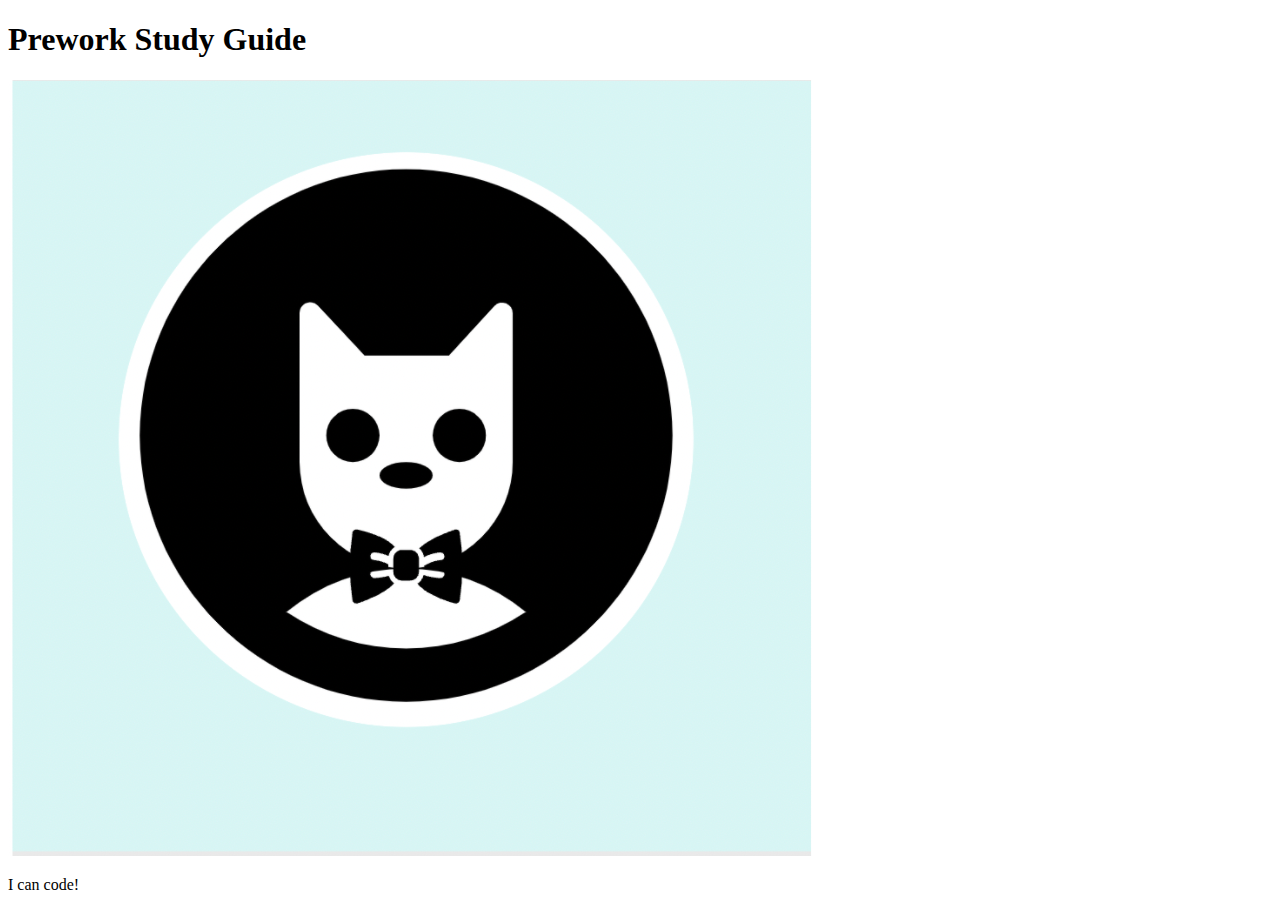
==== prework-study-guide/index.html @ a2bf136a "prework code" ====
<!DOCTYPE html>
<html lang="en">
  <head>
    <meta charset="UTF-8" />
    <meta http-equiv="X-UA-Compatible" content="IE=edge" />
    <meta name="viewport" content="width=device-width, initial-scale=1.0" />
    <title>Prework Study Guide</title>
  </head>
  <body>
    <header id="top">
      <h1>Prework Study Guide</h1>
      <img src="./assets/bowtie-cat.png" alt="Profile image of cat wearing a bow tie." />
    </header>
    <main>
      <!-- Student code goes here -->
    </main>

    <footer>
      <p>I can code!</p>
    </footer>
  </body>
</html>
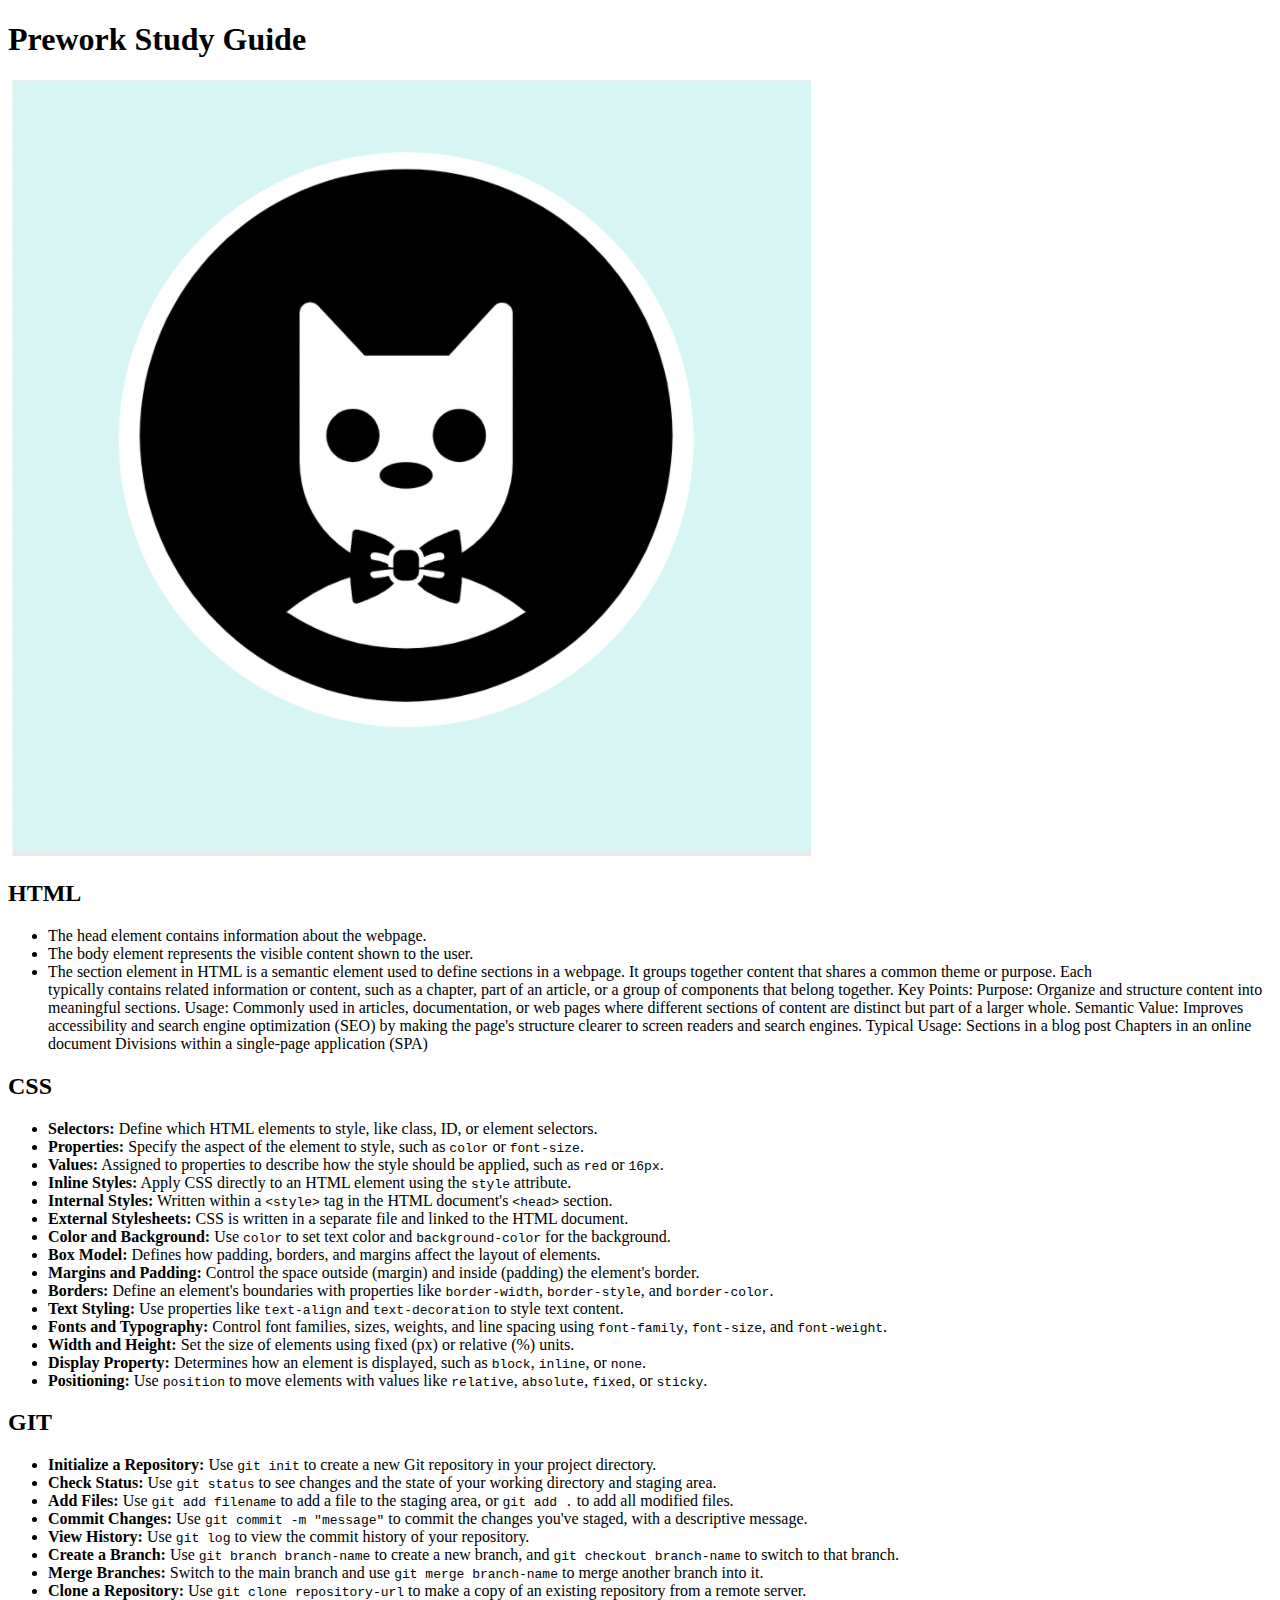
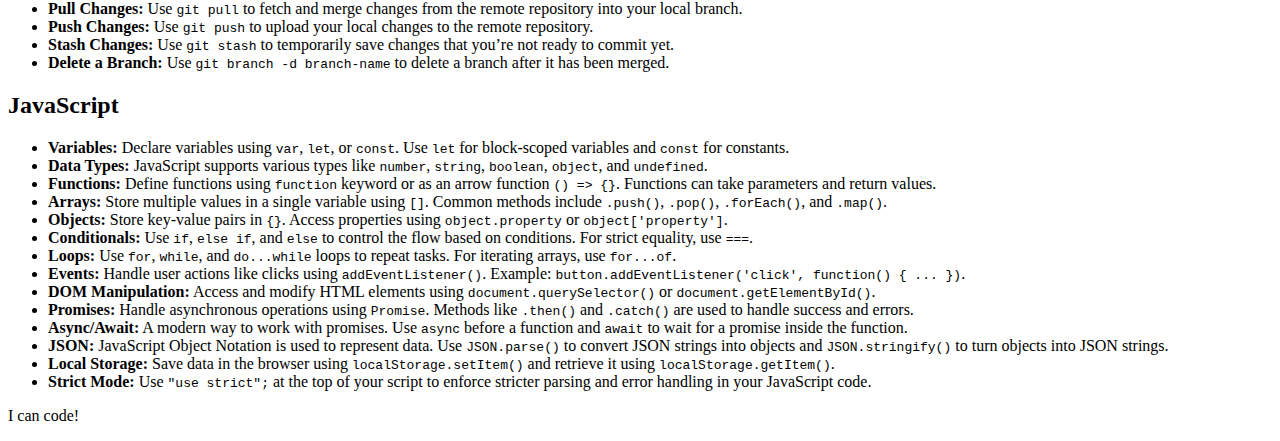
==== commit 0d79034a: "added code to HTML file" ====
--- a/prework-study-guide/index.html
+++ b/prework-study-guide/index.html
@@ -4,7 +4,7 @@
     <meta charset="UTF-8" />
     <meta http-equiv="X-UA-Compatible" content="IE=edge" />
     <meta name="viewport" content="width=device-width, initial-scale=1.0" />
-    <title>Prework Study Guide</title>
+    <title>Kevin's Prework Study Guide</title>
   </head>
   <body>
     <header id="top">
@@ -12,7 +12,86 @@
       <img src="./assets/bowtie-cat.png" alt="Profile image of cat wearing a bow tie." />
     </header>
     <main>
-      <!-- Student code goes here -->
+      <section class="card" id="html-section">
+        <h2>HTML</h2>
+        <ul>
+          <li>The head element contains information about the webpage.</li>
+          <li>The body element represents the visible content shown to the user.</li>
+          <li>The section element in HTML is a semantic element used to define sections in a webpage. It groups together content that shares a common theme or purpose. Each <section> typically contains related information or content, such as a chapter, part of an article, or a group of components that belong together.
+
+            Key Points:
+            Purpose: Organize and structure content into meaningful sections.
+            Usage: Commonly used in articles, documentation, or web pages where different sections of content are distinct but part of a larger whole.
+            Semantic Value: Improves accessibility and search engine optimization (SEO) by making the page's structure clearer to screen readers and search engines.
+            Typical Usage:
+            Sections in a blog post
+            Chapters in an online document
+            Divisions within a single-page application (SPA)</li>
+        </ul>
+
+      </section>
+   
+      <section class="card" id="css-section">
+        <h2>CSS</h2>
+        <ul>
+          <li><strong>Selectors:</strong> Define which HTML elements to style, like class, ID, or element selectors.</li>
+          <li><strong>Properties:</strong> Specify the aspect of the element to style, such as <code>color</code> or <code>font-size</code>.</li>
+          <li><strong>Values:</strong> Assigned to properties to describe how the style should be applied, such as <code>red</code> or <code>16px</code>.</li>
+          <li><strong>Inline Styles:</strong> Apply CSS directly to an HTML element using the <code>style</code> attribute.</li>
+          <li><strong>Internal Styles:</strong> Written within a <code>&lt;style&gt;</code> tag in the HTML document's <code>&lt;head&gt;</code> section.</li>
+          <li><strong>External Stylesheets:</strong> CSS is written in a separate file and linked to the HTML document.</li>
+          <li><strong>Color and Background:</strong> Use <code>color</code> to set text color and <code>background-color</code> for the background.</li>
+          <li><strong>Box Model:</strong> Defines how padding, borders, and margins affect the layout of elements.</li>
+          <li><strong>Margins and Padding:</strong> Control the space outside (margin) and inside (padding) the element's border.</li>
+          <li><strong>Borders:</strong> Define an element's boundaries with properties like <code>border-width</code>, <code>border-style</code>, and <code>border-color</code>.</li>
+          <li><strong>Text Styling:</strong> Use properties like <code>text-align</code> and <code>text-decoration</code> to style text content.</li>
+          <li><strong>Fonts and Typography:</strong> Control font families, sizes, weights, and line spacing using <code>font-family</code>, <code>font-size</code>, and <code>font-weight</code>.</li>
+          <li><strong>Width and Height:</strong> Set the size of elements using fixed (px) or relative (%) units.</li>
+          <li><strong>Display Property:</strong> Determines how an element is displayed, such as <code>block</code>, <code>inline</code>, or <code>none</code>.</li>
+          <li><strong>Positioning:</strong> Use <code>position</code> to move elements with values like <code>relative</code>, <code>absolute</code>, <code>fixed</code>, or <code>sticky</code>.</li>
+        </ul>
+
+   </section>
+   
+      <section class="card" id="git-section">
+        <h2>GIT</h2>
+        <ul>
+          <li><strong>Initialize a Repository:</strong> Use <code>git init</code> to create a new Git repository in your project directory.</li>
+          <li><strong>Check Status:</strong> Use <code>git status</code> to see changes and the state of your working directory and staging area.</li>
+          <li><strong>Add Files:</strong> Use <code>git add filename</code> to add a file to the staging area, or <code>git add .</code> to add all modified files.</li>
+          <li><strong>Commit Changes:</strong> Use <code>git commit -m "message"</code> to commit the changes you've staged, with a descriptive message.</li>
+          <li><strong>View History:</strong> Use <code>git log</code> to view the commit history of your repository.</li>
+          <li><strong>Create a Branch:</strong> Use <code>git branch branch-name</code> to create a new branch, and <code>git checkout branch-name</code> to switch to that branch.</li>
+          <li><strong>Merge Branches:</strong> Switch to the main branch and use <code>git merge branch-name</code> to merge another branch into it.</li>
+          <li><strong>Clone a Repository:</strong> Use <code>git clone repository-url</code> to make a copy of an existing repository from a remote server.</li>
+          <li><strong>Pull Changes:</strong> Use <code>git pull</code> to fetch and merge changes from the remote repository into your local branch.</li>
+          <li><strong>Push Changes:</strong> Use <code>git push</code> to upload your local changes to the remote repository.</li>
+          <li><strong>Stash Changes:</strong> Use <code>git stash</code> to temporarily save changes that you’re not ready to commit yet.</li>
+          <li><strong>Delete a Branch:</strong> Use <code>git branch -d branch-name</code> to delete a branch after it has been merged.</li>
+        </ul>
+       </section>
+   
+      <section class="card" id="javascript-section">
+        <h2>JavaScript</h2>
+        <ul>
+          <li><strong>Variables:</strong> Declare variables using <code>var</code>, <code>let</code>, or <code>const</code>. Use <code>let</code> for block-scoped variables and <code>const</code> for constants.</li>
+    <li><strong>Data Types:</strong> JavaScript supports various types like <code>number</code>, <code>string</code>, <code>boolean</code>, <code>object</code>, and <code>undefined</code>.</li>
+    <li><strong>Functions:</strong> Define functions using <code>function</code> keyword or as an arrow function <code>() => {}</code>. Functions can take parameters and return values.</li>
+    <li><strong>Arrays:</strong> Store multiple values in a single variable using <code>[]</code>. Common methods include <code>.push()</code>, <code>.pop()</code>, <code>.forEach()</code>, and <code>.map()</code>.</li>
+    <li><strong>Objects:</strong> Store key-value pairs in <code>{}</code>. Access properties using <code>object.property</code> or <code>object['property']</code>.</li>
+    <li><strong>Conditionals:</strong> Use <code>if</code>, <code>else if</code>, and <code>else</code> to control the flow based on conditions. For strict equality, use <code>===</code>.</li>
+    <li><strong>Loops:</strong> Use <code>for</code>, <code>while</code>, and <code>do...while</code> loops to repeat tasks. For iterating arrays, use <code>for...of</code>.</li>
+    <li><strong>Events:</strong> Handle user actions like clicks using <code>addEventListener()</code>. Example: <code>button.addEventListener('click', function() { ... })</code>.</li>
+    <li><strong>DOM Manipulation:</strong> Access and modify HTML elements using <code>document.querySelector()</code> or <code>document.getElementById()</code>.</li>
+    <li><strong>Promises:</strong> Handle asynchronous operations using <code>Promise</code>. Methods like <code>.then()</code> and <code>.catch()</code> are used to handle success and errors.</li>
+    <li><strong>Async/Await:</strong> A modern way to work with promises. Use <code>async</code> before a function and <code>await</code> to wait for a promise inside the function.</li>
+    <li><strong>JSON:</strong> JavaScript Object Notation is used to represent data. Use <code>JSON.parse()</code> to convert JSON strings into objects and <code>JSON.stringify()</code> to turn objects into JSON strings.</li>
+    <li><strong>Local Storage:</strong> Save data in the browser using <code>localStorage.setItem()</code> and retrieve it using <code>localStorage.getItem()</code>.</li>
+    <li><strong>Strict Mode:</strong> Use <code>"use strict";</code> at the top of your script to enforce stricter parsing and error handling in your JavaScript code.</li>
+        </ul>
+   
+      </section>
+       
     </main>
 
     <footer>
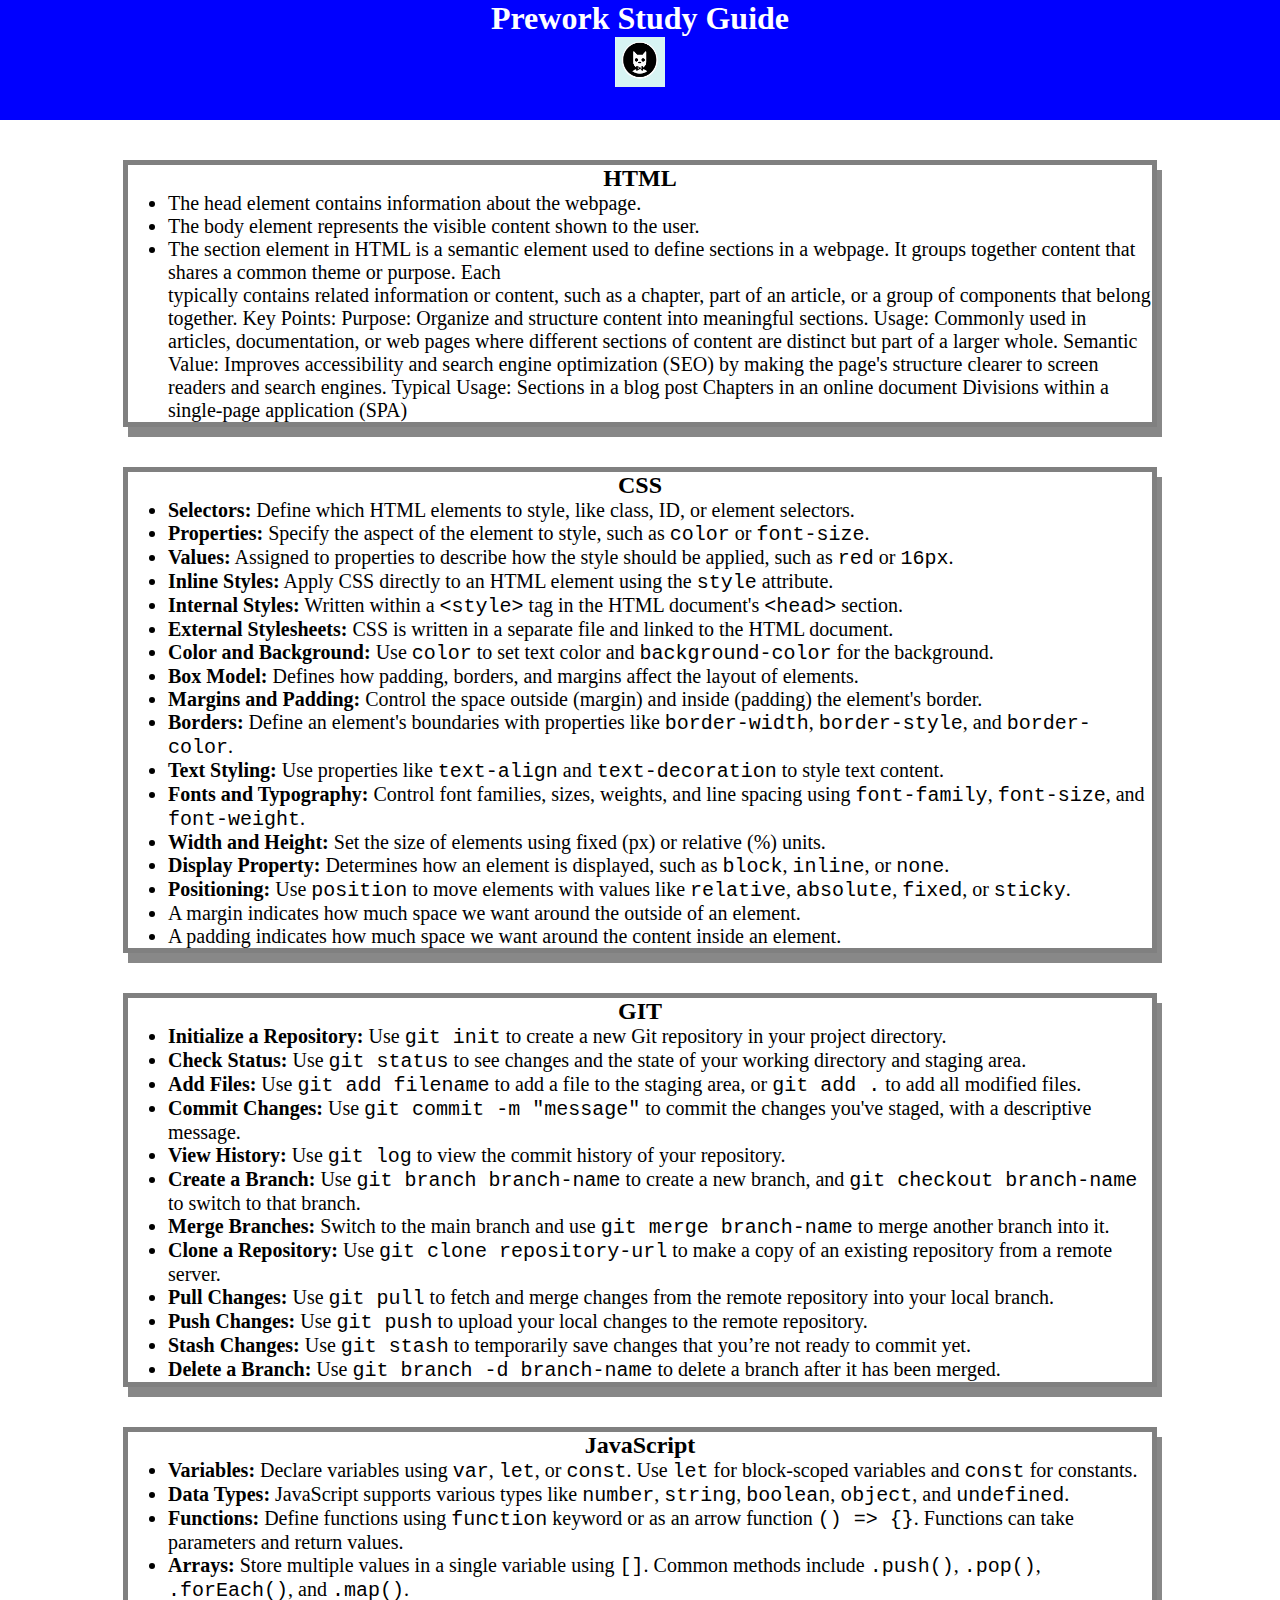
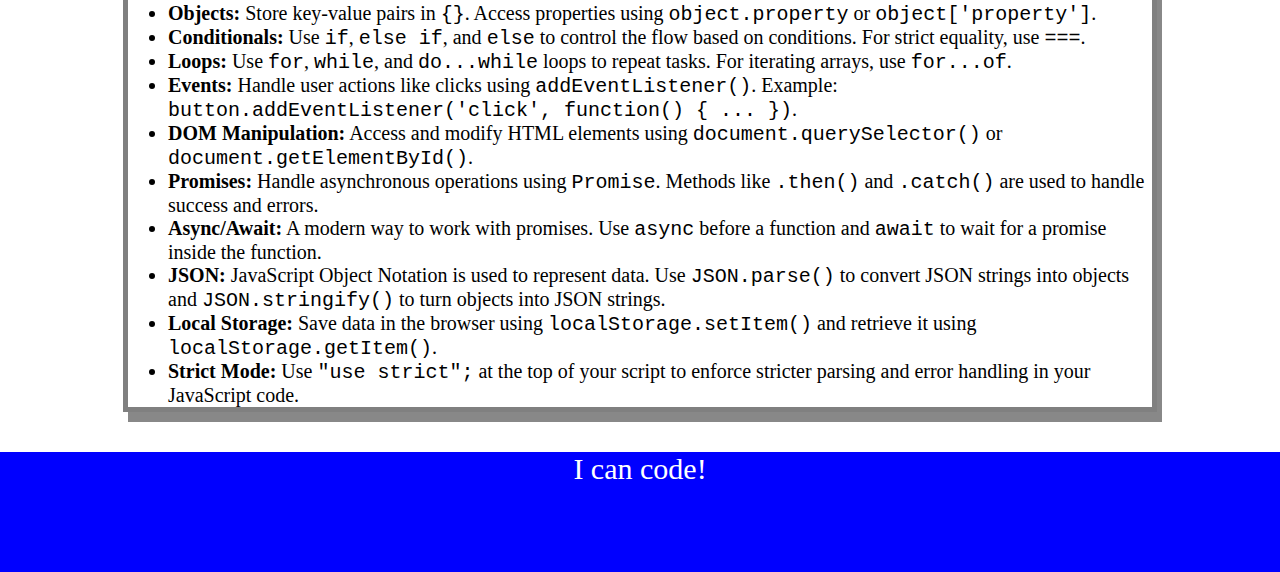
==== commit f4088c8a: "Added CSS to project" ====
--- a/prework-study-guide/index.html
+++ b/prework-study-guide/index.html
@@ -10,6 +10,7 @@
     <header id="top">
       <h1>Prework Study Guide</h1>
       <img src="./assets/bowtie-cat.png" alt="Profile image of cat wearing a bow tie." />
+      <link rel="stylesheet" href="./assets/style.css">
     </header>
     <main>
       <section class="card" id="html-section">
@@ -49,6 +50,10 @@
           <li><strong>Width and Height:</strong> Set the size of elements using fixed (px) or relative (%) units.</li>
           <li><strong>Display Property:</strong> Determines how an element is displayed, such as <code>block</code>, <code>inline</code>, or <code>none</code>.</li>
           <li><strong>Positioning:</strong> Use <code>position</code> to move elements with values like <code>relative</code>, <code>absolute</code>, <code>fixed</code>, or <code>sticky</code>.</li>
+        </ul>
+        <ul>
+          <li>A margin indicates how much space we want around the outside of an element.</li>
+          <li>A padding indicates how much space we want around the content inside an element.</li>
         </ul>
 
    </section>
--- a/prework-study-guide/assets/style.css
+++ b/prework-study-guide/assets/style.css
@@ -0,0 +1,41 @@
+* {
+    margin: 0;
+    padding: 0;
+   }
+   
+   header,
+   footer {
+    width: 100%;
+    height: 120px;
+    background-color: blue;
+    color: white;
+   }
+   
+   h1,
+   h2 {
+    text-align: center;
+   }
+   
+   img {
+    display: block;
+    height: 50px;
+    width: 50px;
+    margin-left: auto;
+    margin-right: auto;
+   }
+   
+   ul {
+    padding-left: 40px;
+    font-size: 20px;
+   }
+   
+   p {
+    text-align: center;
+    font-size: 30px;
+   }
+   .card {
+    width: 80%;
+    margin: 40px auto;
+    border: 5px solid gray;
+    box-shadow: 5px 10px #888888;
+  }